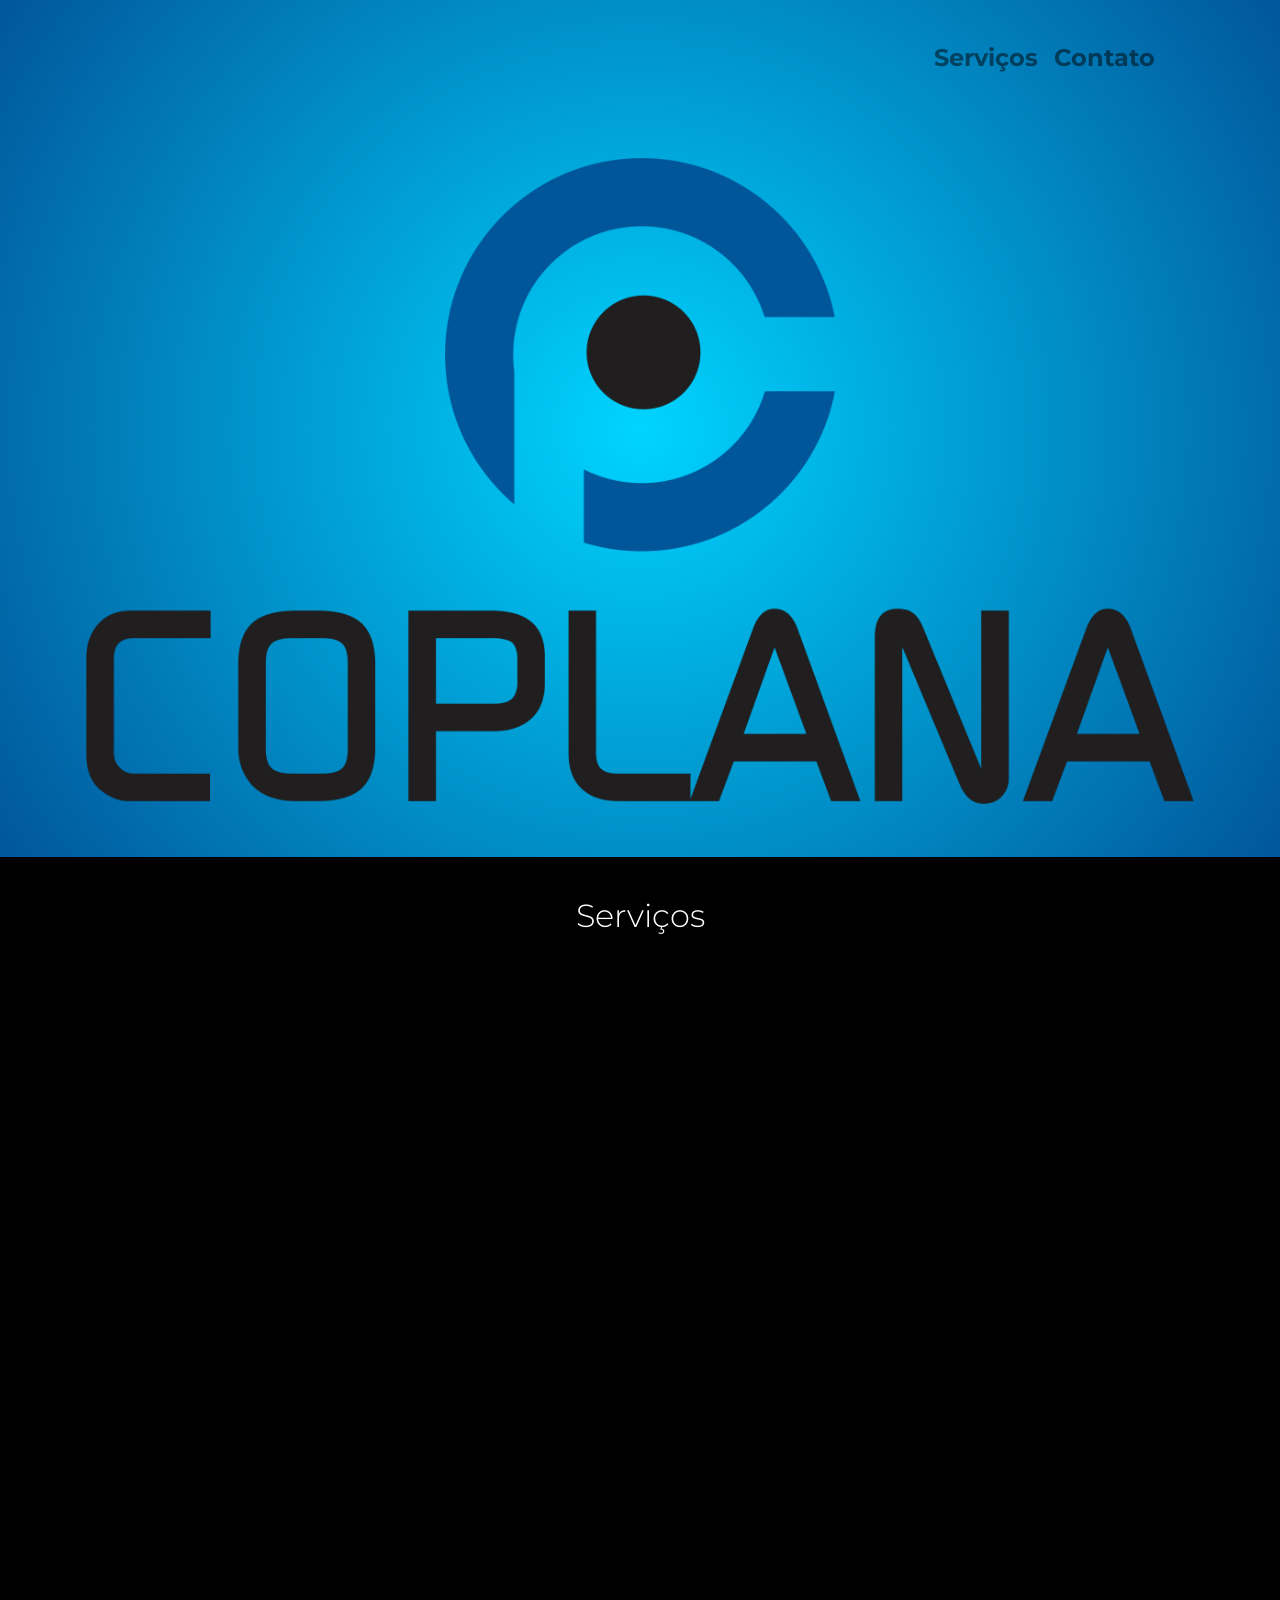
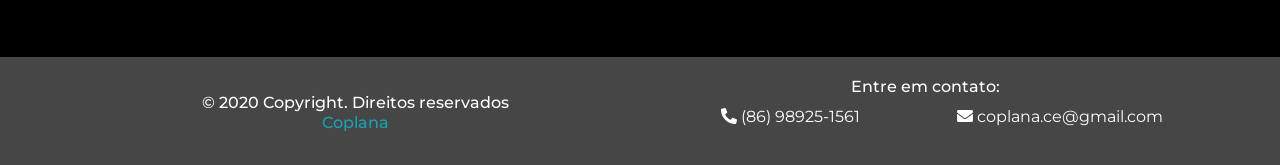
==== index.html @ ae433ff6 "Commit inicial site coplana" ====
<html>

<head>
    <meta charset="UTF-8">

    <meta name="viewport" content="width=device-width, initial-scale=1">
    <title>Coplana</title>
    <meta name="Nova theme" content="width=device-width, initial-scale=1">
    <link rel="shortcut icon" type="image/png" href="assets/images/logo.png" />
    <meta property="og:image" content="assets/images/logo.png">

    <!-- <link rel="stylesheet" href="https://maxcdn.bootstrapcdn.com/bootstrap/3.3.7/css/bootstrap.min.css" integrity="sha384-BVYiiSIFeK1dGmJRAkycuHAHRg32OmUcww7on3RYdg4Va+PmSTsz/K68vbdEjh4u" crossorigin="anonymous"> -->
    <link rel="stylesheet" href="https://stackpath.bootstrapcdn.com/bootstrap/4.1.3/css/bootstrap.min.css" integrity="sha384-MCw98/SFnGE8fJT3GXwEOngsV7Zt27NXFoaoApmYm81iuXoPkFOJwJ8ERdknLPMO" crossorigin="anonymous">

    <link href="https://fonts.googleapis.com/icon?family=Material+Icons" rel="stylesheet">
    <link rel="stylesheet" href="assets/css/style.css" />
    <link rel="stylesheet" href="assets/css/responsive.css" />

    <!-- <link rel="stylesheet" href="https://maxcdn.bootstrapcdn.com/font-awesome/4.7.0/css/font-awesome.min.css" /> -->
    <link rel="stylesheet" href="https://pro.fontawesome.com/releases/v5.10.0/css/all.css" integrity="sha384-AYmEC3Yw5cVb3ZcuHtOA93w35dYTsvhLPVnYs9eStHfGJvOvKxVfELGroGkvsg+p" crossorigin="anonymous" />

</head>

<body>

    <!-- Navigation
    ================================================== -->
    <div class="hero-background bg-light">
        <div class="container pb-3">
            <nav class="navbar navbar-expand-lg navbar-light m-auto py-3">

                <button class="navbar-toggler" type="button" data-toggle="collapse" data-target="#conteudoNavbarSuportado" aria-controls="conteudoNavbarSuportado" aria-expanded="false" aria-label="Alterna navegação">
                <span class="navbar-toggler-icon"></span>
                </button>
                <div class="collapse navbar-collapse" id="conteudoNavbarSuportado">
                    <ul class="navbar-nav ml-auto p-3">
                        <li class="nav-item">
                            <a class="nav-link" href="#features">Serviços</span></a>
                            <div class="animate"></div>
                        </li>
                        <li class="nav-item">
                            <a class="nav-link" href="#contato">Contato</span></a>
                            <div class="animate"></div>
                        </li>
                    </ul>
                </div>
            </nav>
            <div class="row">
                <div class="header-bg-img ml-3 mr-3"></div>
            </div>
            <!-- <div class="ipad"><img class="mouse" src="assets/images/mouse.svg" /></div> -->
        </div>

    </div>
    <!--hero-background-->


    <!-- Features
  ================================================== -->

    <div id="features" class="features-section">

        <h2 class="features-headline light">Serviços</h2>
        <div class="features-container row">

            <div class="col-sm-6 feature">
                <div class="feature-icon feature-no-display feature-display-last">
                    <img class="bullet-img" src="assets/images/renda.png">
                </div>
                <h5 class="feature-head-text feature-no-display feature-display-last">Locação</h5>
                <p class="feature-subtext light feature-no-display">Equipamentos de Informática</p>
                <p class="feature-subtext light feature-no-display feature-display-mid">Estrutura de T.I</p>
            </div>

            <div class="col-sm-6 feature">
                <div class="feature-icon feature-no-display feature-display-last">
                    <img class="bullet-img" src="assets/images/imposto.png">
                </div>
                <h5 class="feature-head-text feature-no-display feature-display-last">Contabilidade</h5>
                <p class="feature-subtext light feature-no-display">Serviços Contábeis</p>
                <p class="feature-subtext light feature-no-display feature-display-mid">Serviços de Setor Pessoal</p>
            </div>

            <div class="col-sm-12 feature">
                <div class="feature-icon feature-no-display feature-display-last">
                    <img class="bullet-img" src="assets/images/renda.png">
                </div>
                <h5 class="feature-head-text feature-no-display feature-display-last">Locação</h5>
                <p class="feature-subtext light feature-no-display feature-display-last">Equipamentos Audiovisuais</p>
                <p class="feature-subtext light feature-no-display feature-display-last">Sistemas e Programas para Processamento de Dados</p>
            </div>

        </div>
        <!--features-container-->
    </div>
    <!--features-section-->

    <!-- Footer
  ================================================== -->

    <div class="footer">
        <div class="container">
            <div class="row">
                <div class="col-sm-6">
                    <h6 class="text-center text-white mt-3">© 2020 Copyright. Direitos reservados<br/><span class="text-info">Coplana</span></h6>
                </div>
                <div class="col-sm-6" id="contato">
                    <div class="container text-center">
                        <h6 class="text-white">Entre em contato:</h6>
                        <div class="row">
                            <div class="col-sm-6">
                                <p class="text-white"> <i class="fas fa-phone-alt"></i> (86) 98925-1561</p>
                            </div>
                            <div class="col-sm-6">
                                <p class="text-white"><i class="fas fa-envelope"></i> coplana.ce@gmail.com</p>
                            </div>
                        </div>
                    </div>
                </div>

                <!-- <div class="col-sm-4">
                    <div class="social-links">
                        <a href="#"><i class="fab fa-whatsapp"></i></a>
                        <a href="#"><i class="fab fa-instagram"></i></a>
                        <a href="#"><i class="fab fa-facebook"></i></a>
                        <a href="#"><i class="fab fa-twitter"></i></a>
                    </div>
                </div> -->
                <!--social-links-parent-->

            </div>
            <!--row-->

        </div>
        <!--container-->
    </div>
    <!--footer-->

    <script src="https://code.jquery.com/jquery-3.2.1.min.js" integrity="sha256-hwg4gsxgFZhOsEEamdOYGBf13FyQuiTwlAQgxVSNgt4=" crossorigin="anonymous"></script>
    <script src="https://cdnjs.cloudflare.com/ajax/libs/popper.js/1.14.3/umd/popper.min.js" integrity="sha384-ZMP7rVo3mIykV+2+9J3UJ46jBk0WLaUAdn689aCwoqbBJiSnjAK/l8WvCWPIPm49" crossorigin="anonymous"></script>
    <script src="https://stackpath.bootstrapcdn.com/bootstrap/4.1.3/js/bootstrap.min.js" integrity="sha384-ChfqqxuZUCnJSK3+MXmPNIyE6ZbWh2IMqE241rYiqJxyMiZ6OW/JmZQ5stwEULTy" crossorigin="anonymous"></script>
    <script src="assets/js/script.js"></script>

</body>

</html>
---- assets/css/style.css ----
@import url('https://fonts.googleapis.com/css?family=Montserrat:300,400,500,700');
body {
    font-family: 'Montserrat', sans-serif;
}

.header-right {
    display: none;
}

.bullet-img {
    width: 60px;
    height: 60px;
}

.header-text {
    margin-top: 10vh;
    position: absolute;
}

.header-bg-img {
    width: 100%;
    height: 80vh;
    background: url('../images/logo.png') no-repeat 300px;
    /* background-size: 55% 50%; */
    background-repeat: no-repeat;
    background-size: contain;
    background-position: center;
}

.nav-item {
    font-size: 24px;
    font-weight: bold;
}

.nav-item:hover .animate {
    width: 100%;
    transition: width 0.5s;
    /* animation: animate 1s linear; */
}

.animate {
    width: 0;
    height: 5px;
    background-color: #01569a;
    position: relative;
    transition: width 0.5s;
}

@keyframes animate {
    from {
        width: 0;
    }
    to {
        width: 100%;
    }
}

.hero-background {
    overflow: hidden;
    position: relative;
    /* padding: 30px 0; */
    /* background: -webkit-linear-gradient(117deg, rgb(96, 87, 246), rgb(216, 71, 99));
    background: linear-gradient(117deg, rgb(96, 87, 246), rgb(216, 71, 99));
    background: -webkit-radial-gradient(rgb(194, 74, 126), rgb(105, 86, 235));
    background: radial-gradient(rgb(194, 74, 126), rgb(105, 86, 235)); */
    background: rgb(255, 255, 255);
    background: radial-gradient(circle, rgba(255, 255, 255, 1) 0%, rgba(0, 212, 255, 1) 0%, rgba(1, 86, 154, 1) 100%);
}

.bold {
    font-weight: 600;
}

.light {
    font-weight: 300;
}

.header {
    padding-top: 35px;
    width: 100%;
    height: 100px;
    position: relative;
    z-index: 999;
}

.logo {
    max-width: 100px;
    padding-left: 0;
    padding-top: 5px;
}

.header-btn {
    background-color: #0ABCEB;
    border-radius: 10px;
    border: #0ABCEB;
    float: right;
    width: 195px;
    height: 51px;
    color: white;
    -webkit-transition-duration: 0.4s;
    transition-duration: 0.4s;
    margin-top: -10px;
}

.header-btn:hover {
    background-color: #58d5f7;
    color: white;
    border-radius: 20px;
    -webkit-box-shadow: -1px 9px 46px -17px rgba(43, 43, 43, 1);
    -moz-box-shadow: -1px 9px 46px -17px rgba(43, 43, 43, 1);
    box-shadow: -1px 9px 46px -17px rgba(43, 43, 43, 1);
}

.hero {
    position: relative;
    z-index: 999;
    padding-bottom: 60px;
}

.mouse {
    position: absolute;
    left: 0;
    right: 0;
    top: 85%;
    margin: auto;
    padding-bottom: 40px;
    text-align: center;
    cursor: pointer;
    transition: transform .4s ease;
}

.mouse:hover {
    transform: translateY(5px);
}

.macbook {
    margin: auto;
    padding-bottom: 35px;
}

.hero-right {
    color: #fff;
    text-align: center;
}

.ipad {
    display: none;
}

.ipad-screen {
    display: none;
}

.hero-btn {
    -webkit-transition-duration: 0.4s;
    transition-duration: 0.4s;
    background-color: #25F18B;
    border-radius: 10px;
    border: 1px solid #25F18B;
    width: 210px;
    height: 51px;
    color: white;
    margin: 30px auto;
}

.hero-btn:hover {
    background-color: #6affb4;
    color: white;
    border-radius: 20px;
    -webkit-box-shadow: -1px 9px 46px -17px rgba(43, 43, 43, 1);
    -moz-box-shadow: -1px 9px 46px -17px rgba(43, 43, 43, 1);
    box-shadow: -1px 9px 46px -17px rgba(43, 43, 43, 1);
}

.header-headline {
    padding-top: 0;
    padding-bottom: 15px;
    text-align: center;
}

.header-running-text {
    text-align: center;
    max-width: 287px;
    line-height: 1.5;
    margin: auto;
}

.logos-section {
    background-color: #F9FAFA;
    text-align: center;
}

.logos {
    padding: 30px;
    max-width: 100%;
}

.features-section {
    background-color: black;
    padding-top: 40px;
    padding-bottom: 80px;
    text-align: center;
    padding-bottom: 90px;
    position: relative;
}

.features-headline {
    color: white;
    padding-bottom: 30px;
}

.features-container {
    max-width: 830px;
    margin: auto;
}

.feature {
    text-align: center;
    padding: 30px;
}

.feature-no-display {
    opacity: 0;
    -webkit-transform: translateY(15%) translateZ(0);
    -moz-transform: translateY(15%) translateZ(0);
    transform: translateY(15%) translateZ(0);
    -webkit-transition: -webkit-transform 0.4s ease-out, opacity 0.4s ease;
    -moz-transition: -moz-transform 0.4s ease-out, opacity 0.4s ease;
    -o-transition: -o-transform 0.4s ease-out, opacity 0.4s ease;
    transition: transform 0.4s ease-out, opacity 0.4s ease;
}

.feature-display {
    opacity: 1;
    -webkit-transform: translateY(0) translateZ(0);
    -moz-transform: translateY(0) translateZ(0);
    transform: translateY(0) translateZ(0);
}

.feature-display-mid {
    transition-delay: 0.15s;
}

.feature-display-last {
    transition-delay: 0.30s;
}

.feature-icon {
    background-color: white;
    border-radius: 50%;
    height: 5.625em;
    width: 5.625em;
    display: flex;
    justify-content: center;
    align-items: center;
    margin: auto;
    box-shadow: 4px 14px 28px #393939;
}

.feature-head-text {
    color: white;
    padding-top: 15px;
}

.feature-subtext {
    color: white;
    padding-top: 0;
}

.feature-img {
    max-width: 23px;
}

.white-section {
    max-width: 1400px;
    margin: auto;
    overflow: hidden;
}

.white-section-text {
    text-align: center;
}

.imac {}

.imac-section-header {
    padding-bottom: 35px;
}

.imac-section-desc {
    text-align: center;
    font-weight: 300;
    font-size: 24px;
    line-height: 40px;
    max-width: 400px;
    margin: auto;
    padding-bottom: 40px;
}

.imac-screen {
    padding-top: 60px;
    padding-bottom: 40px;
}

.macbook {
    position: relative;
    z-index: 999;
}

.pricing-background {
    background-color: #F8F9F9;
}

.pricing-section-header {
    padding-top: 75px;
}

.pricing-section-sub {
    padding-top: 10px;
    color: grey;
}

.pricing-table {
    padding: 0 0 100px;
    max-width: 1050px;
    margin: auto;
}

.plan {
    text-align: center;
    max-width: 390px;
    margin: auto;
    height: 430px;
    padding: 36px 15px 45px;
    position: relative;
}

.mid-plan {
    text-align: center;
    max-width: 390px;
    margin: auto;
    height: 430px;
    padding: 36px 15px 45px;
    position: relative;
    box-shadow: 5px 8.7px 40px rgba(99, 117, 138, 0.3);
    border-radius: 7px;
}

ul {
    list-style-type: none;
}

.plan li {
    position: relative;
}

.plan li::before,
.mid-plan li:before {
    font-family: Material Icons;
    content: "check";
    color: #3aeb8c;
    position: absolute;
    left: -10px;
    position: relative;
}

.plan-title {
    font-size: 18px;
    padding-bottom: 5px;
}

.plan-cost {
    font-size: 45px;
}

.plan-cost::before {
    content: "$";
}

.monthly {
    font-size: 12px;
    padding-bottom: 20px;
}

.plan-features {
    -webkit-padding-start: 0;
}

.plan-btn {
    background-color: #0ABCEB;
    border-radius: 10px;
    border: #0ABCEB;
    width: 164px;
    height: 51px;
    color: white;
    -webkit-transition-duration: 0.4s;
    transition-duration: 0.4s;
    display: block;
    padding: 15px;
    margin: auto;
    position: absolute;
    left: calc(50% - 82px);
    bottom: 50px;
}

.plan-btn:hover {
    background-color: #58d5f7;
    color: white;
    border-radius: 20px;
    -webkit-box-shadow: -1px 9px 46px -17px rgba(43, 43, 43, 1);
    -moz-box-shadow: -1px 9px 46px -17px rgba(43, 43, 43, 1);
    box-shadow: -1px 9px 46px -17px rgba(43, 43, 43, 1);
}

.team {
    padding-bottom: 50px;
    padding-top: 60px;
}

.team-container {
    text-align: center;
    margin: auto;
    max-width: 920px;
}

.team-section-header {
    padding-bottom: 90px;
}

.team-member {
    text-align: center;
    padding-bottom: 60px;
}

.team-member-position {
    color: #747474;
}

.team-member-text {
    padding-top: 25px;
}

.team-social-icon {
    padding: 7px;
}

.blue-section {
    background-color: #0ABCEB;
    color: white;
    margin: auto;
    text-align: center;
    padding-top: 25px;
    padding-bottom: 40px;
}

.blue-section-subtext {
    max-width: 200px;
    max-width: 250px;
    line-height: 22px;
    font-size: 15px;
    margin: auto;
}

.email-form {
    display: flex;
    justify-content: center;
    align-items: center;
}

.email-input {
    background-color: white;
    border-radius: 10px;
    border: 1px solid #fff;
    width: 210px;
    height: 51px;
    color: #808080;
    margin-top: 20px;
    border: none;
}

.submit-btn {
    background-color: #25F18B;
    border-radius: 10px;
    color: #fff;
    height: 51px;
    width: 120px;
    margin-top: 20px;
    margin-left: 3px;
    -webkit-transition-duration: 0.4s;
    /* Safari */
    transition-duration: 0.4s;
}

.submit-btn:hover {
    background-color: #6affb4;
    color: white;
    border-radius: 20px;
    -webkit-box-shadow: -1px 9px 46px -17px rgba(43, 43, 43, 1);
    -moz-box-shadow: -1px 9px 46px -17px rgba(43, 43, 43, 1);
    box-shadow: -1px 9px 46px -17px rgba(43, 43, 43, 1);
}

#newsletter-spinner {
    display: none;
}

.email-form-div {
    max-width: 60px;
    margin: auto;
}

.footer {
    background-color: #464646;
    padding-top: 20px;
    padding-bottom: 20px;
}

.webscope-text {
    color: white;
    font-size: 12px;
    padding-right: 7px;
}

.webscope {
    text-align: center;
    margin-top: -5px;
}

.social-links {
    /* float: none; */
    text-align: center;
    padding-top: 10px;
}

.social-links a {
    color: #FFF;
    text-decoration: none;
    font-size: 24px;
    margin: 0 5px;
}

.social-link {
    margin: 0 auto;
}

.strips {
    position: absolute;
    max-width: 1280px;
}
---- assets/css/responsive.css ----
/* Small Devices, Tablets */

@media only screen and (min-width: 768px) {
    .header-right {
        display: block;
        float: right;
        padding: 6px 20px;
    }
    .header-headline {
        text-align: left;
        max-width: 380px;
        padding-top: 75px;
    }
    .header-running-text {
        line-height: 30px;
        margin: 0;
        text-align: left;
    }
    .hero {
        padding-bottom: 230px;
    }
    .hero-button {
        margin-top: 30px;
        margin-bottom: 30px;
    }
    .hero-right {
        text-align: left;
    }
    .ipad {
        display: block;
        position: absolute;
        right: 100px;
        z-index: 1;
        height: 427px;
        margin-top: 45px;
        transform: rotate(-6deg);
        max-width: 45%;
        border-radius: 25px;
        background: #fff;
        box-shadow: inset 0 4px 7px 1px #fff, inset 0 -5px 20px rgba(173, 186, 204, .25), 0 0px 33px rgba(0, 21, 64, .14), 0 10px 20px rgba(0, 21, 64, .05);
    }
    .ipad-screen {
        display: block;
        padding-bottom: 40px;
        margin-top: 19px;
        right: 1px;
    }
    .feature-section {
        padding-top: 60px;
    }
    .features-headline {
        color: white;
        padding-bottom: 70px;
    }
    .logos {
        padding: 30px;
        max-width: 100%;
    }
    .white-section-text {
        text-align: justify;
        padding-top: 80px;
        padding-left: 100px;
    }
    .imac-section-desc {
        font-weight: 300;
        font-size: 15px;
        line-height: 30px;
        max-width: 400px;
        margin: inherit;
        text-align: left;
    }
    .pricing-table {
        padding: 70px 0 100px;
        max-width: 1050px;
        margin: auto;
    }
}

.team {
    padding-bottom: 130px;
}

.team-member {
    text-align: center;
}

.email-form-div {
    max-width: inherit;
    margin: auto;
}

.webscope {
    margin-top: 0;
}

.social-links {
    /* float: right; */
}


/* Medium Devices, Desktops */

@media only screen and (min-width: 992px) {}


/* Large Devices, Wide Screens */

@media only screen and (min-width: 1200px) {}
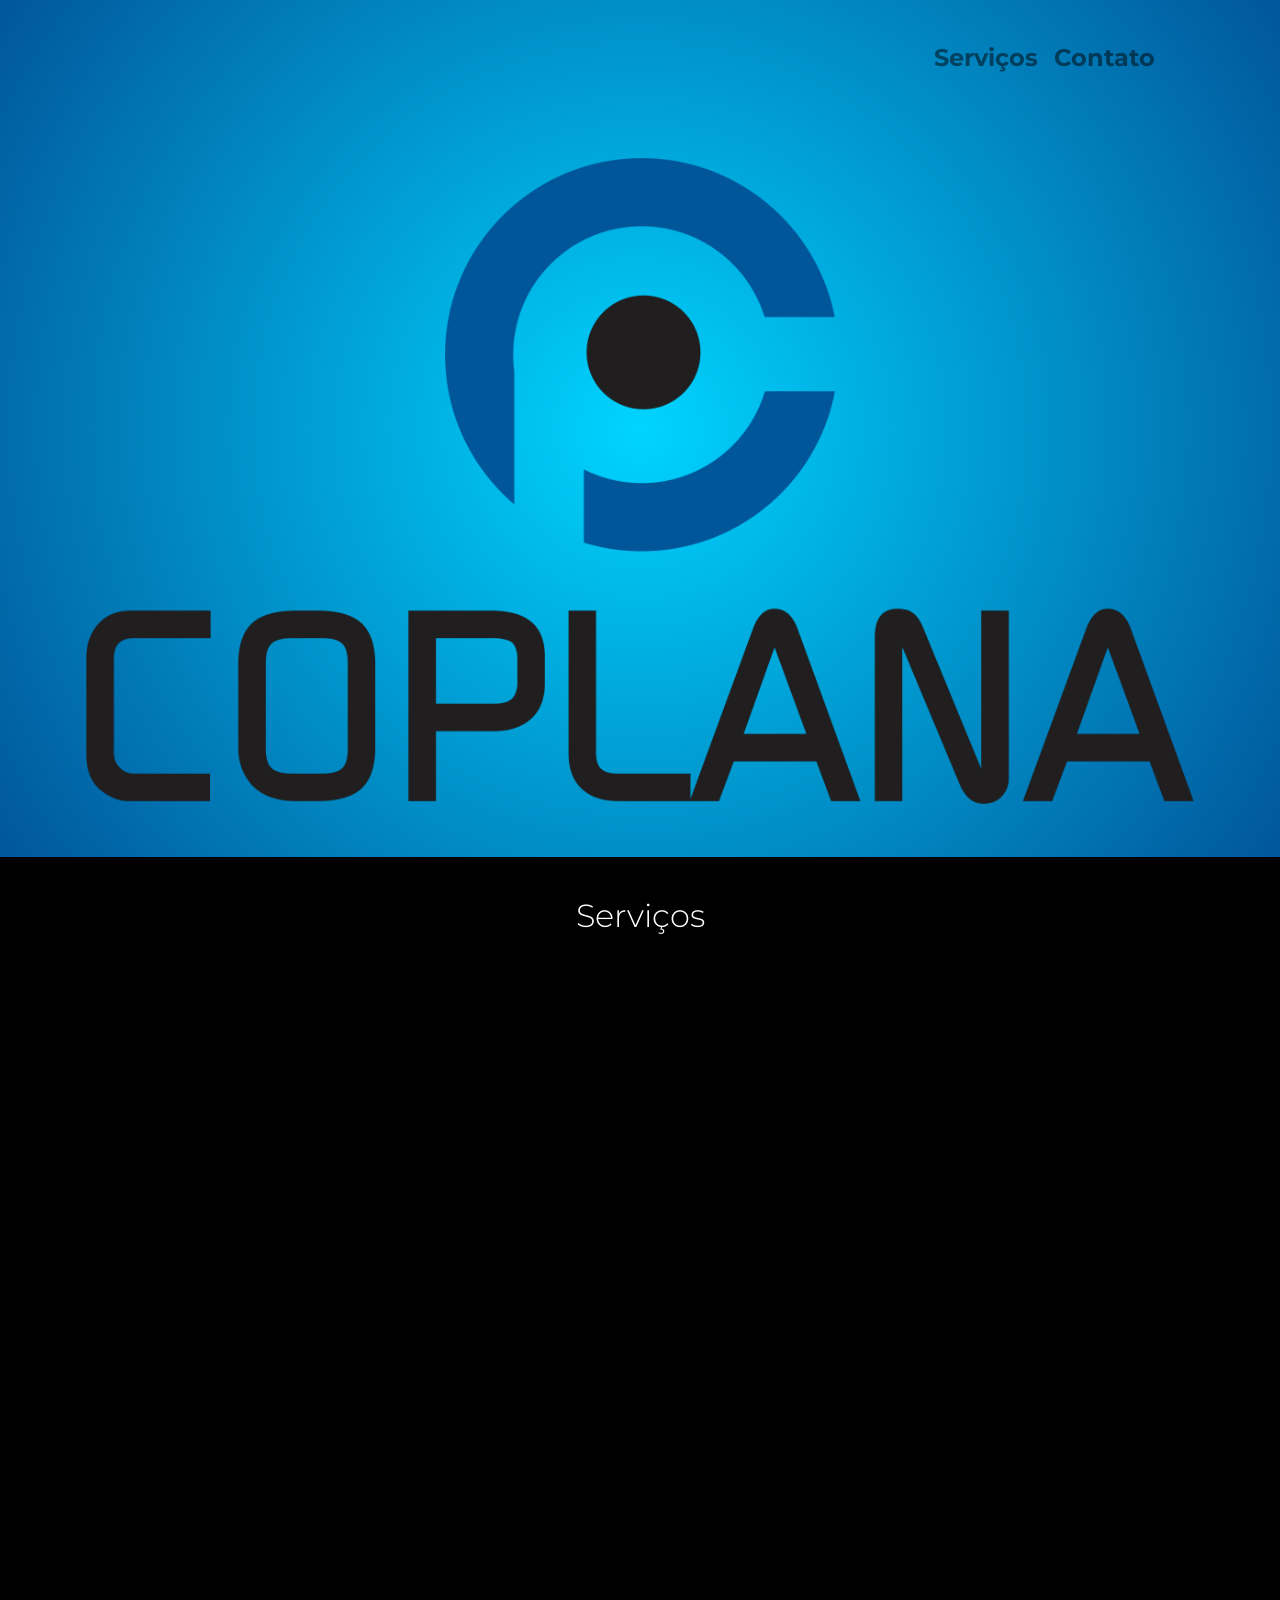
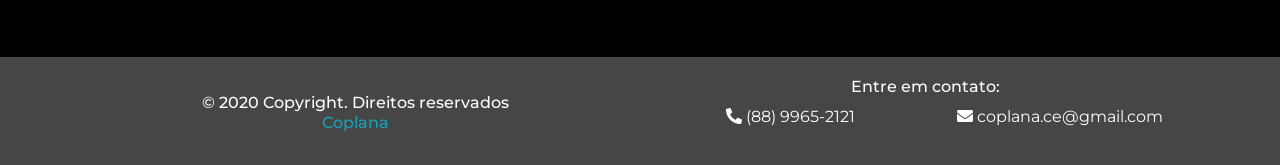
==== commit 631f5b22: "Atualizaçao de informaçao" ====
--- a/index.html
+++ b/index.html
@@ -109,7 +109,7 @@
                         <h6 class="text-white">Entre em contato:</h6>
                         <div class="row">
                             <div class="col-sm-6">
-                                <p class="text-white"> <i class="fas fa-phone-alt"></i> (86) 98925-1561</p>
+                                <p class="text-white"> <i class="fas fa-phone-alt"></i> (88) 9965-2121</p>
                             </div>
                             <div class="col-sm-6">
                                 <p class="text-white"><i class="fas fa-envelope"></i> coplana.ce@gmail.com</p>
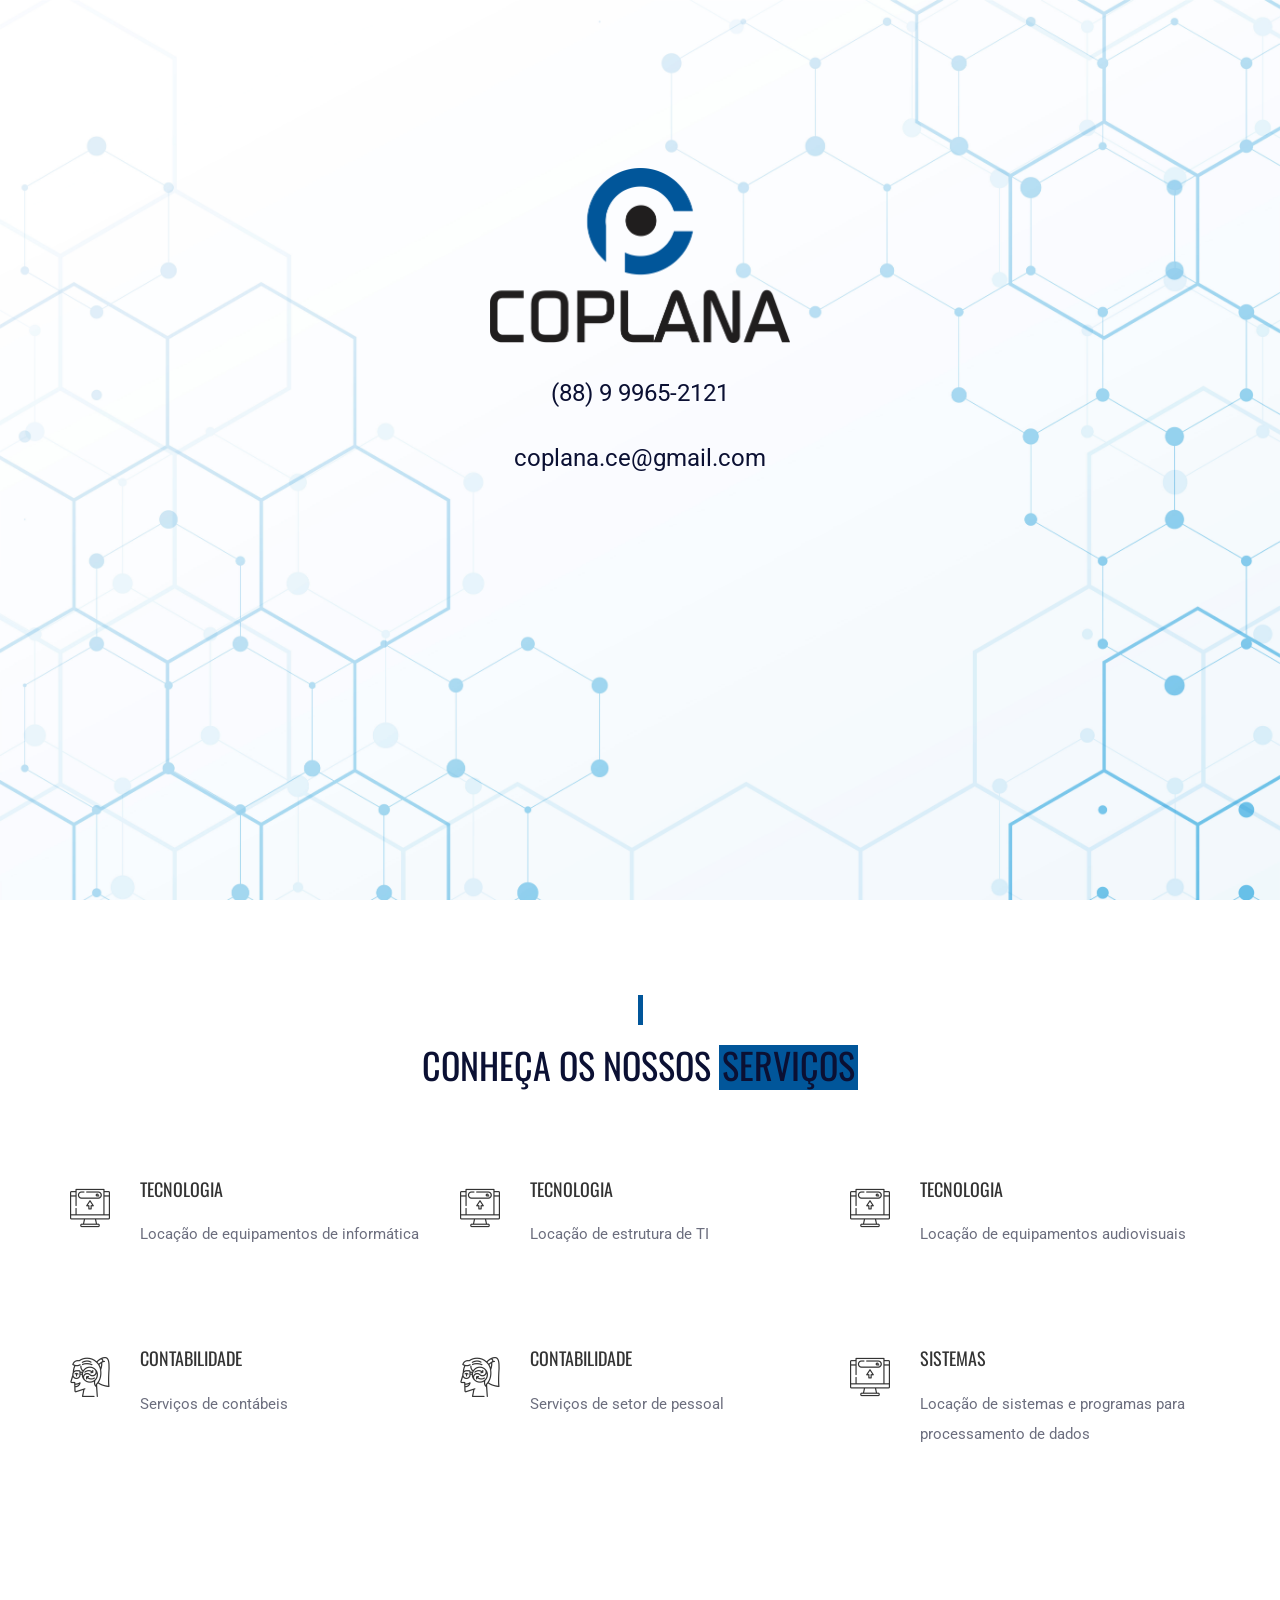
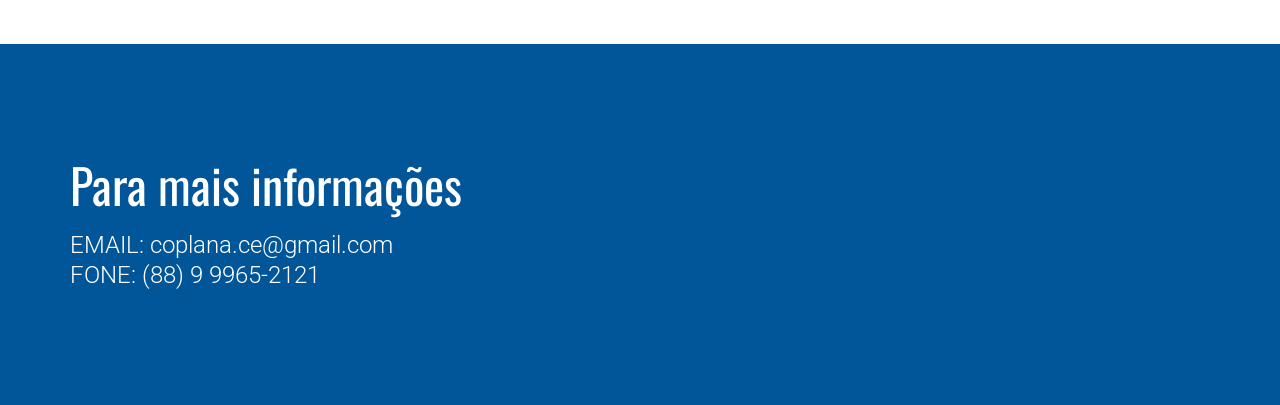
==== commit 89633ba6: "Atualizaçao de layout coplana" ====
--- a/index.html
+++ b/index.html
@@ -1,146 +1,176 @@
-<html>
-
-<head>
-    <meta charset="UTF-8">
-
-    <meta name="viewport" content="width=device-width, initial-scale=1">
-    <title>Coplana</title>
-    <meta name="Nova theme" content="width=device-width, initial-scale=1">
-    <link rel="shortcut icon" type="image/png" href="assets/images/logo.png" />
-    <meta property="og:image" content="assets/images/logo.png">
-
-    <!-- <link rel="stylesheet" href="https://maxcdn.bootstrapcdn.com/bootstrap/3.3.7/css/bootstrap.min.css" integrity="sha384-BVYiiSIFeK1dGmJRAkycuHAHRg32OmUcww7on3RYdg4Va+PmSTsz/K68vbdEjh4u" crossorigin="anonymous"> -->
-    <link rel="stylesheet" href="https://stackpath.bootstrapcdn.com/bootstrap/4.1.3/css/bootstrap.min.css" integrity="sha384-MCw98/SFnGE8fJT3GXwEOngsV7Zt27NXFoaoApmYm81iuXoPkFOJwJ8ERdknLPMO" crossorigin="anonymous">
-
-    <link href="https://fonts.googleapis.com/icon?family=Material+Icons" rel="stylesheet">
-    <link rel="stylesheet" href="assets/css/style.css" />
-    <link rel="stylesheet" href="assets/css/responsive.css" />
-
-    <!-- <link rel="stylesheet" href="https://maxcdn.bootstrapcdn.com/font-awesome/4.7.0/css/font-awesome.min.css" /> -->
-    <link rel="stylesheet" href="https://pro.fontawesome.com/releases/v5.10.0/css/all.css" integrity="sha384-AYmEC3Yw5cVb3ZcuHtOA93w35dYTsvhLPVnYs9eStHfGJvOvKxVfELGroGkvsg+p" crossorigin="anonymous" />
-
-</head>
-
-<body>
-
-    <!-- Navigation
-    ================================================== -->
-    <div class="hero-background bg-light">
-        <div class="container pb-3">
-            <nav class="navbar navbar-expand-lg navbar-light m-auto py-3">
-
-                <button class="navbar-toggler" type="button" data-toggle="collapse" data-target="#conteudoNavbarSuportado" aria-controls="conteudoNavbarSuportado" aria-expanded="false" aria-label="Alterna navegação">
-                <span class="navbar-toggler-icon"></span>
-                </button>
-                <div class="collapse navbar-collapse" id="conteudoNavbarSuportado">
-                    <ul class="navbar-nav ml-auto p-3">
-                        <li class="nav-item">
-                            <a class="nav-link" href="#features">Serviços</span></a>
-                            <div class="animate"></div>
-                        </li>
-                        <li class="nav-item">
-                            <a class="nav-link" href="#contato">Contato</span></a>
-                            <div class="animate"></div>
-                        </li>
-                    </ul>
-                </div>
-            </nav>
-            <div class="row">
-                <div class="header-bg-img ml-3 mr-3"></div>
-            </div>
-            <!-- <div class="ipad"><img class="mouse" src="assets/images/mouse.svg" /></div> -->
-        </div>
-
-    </div>
-    <!--hero-background-->
-
-
-    <!-- Features
-  ================================================== -->
-
-    <div id="features" class="features-section">
-
-        <h2 class="features-headline light">Serviços</h2>
-        <div class="features-container row">
-
-            <div class="col-sm-6 feature">
-                <div class="feature-icon feature-no-display feature-display-last">
-                    <img class="bullet-img" src="assets/images/renda.png">
-                </div>
-                <h5 class="feature-head-text feature-no-display feature-display-last">Locação</h5>
-                <p class="feature-subtext light feature-no-display">Equipamentos de Informática</p>
-                <p class="feature-subtext light feature-no-display feature-display-mid">Estrutura de T.I</p>
-            </div>
-
-            <div class="col-sm-6 feature">
-                <div class="feature-icon feature-no-display feature-display-last">
-                    <img class="bullet-img" src="assets/images/imposto.png">
-                </div>
-                <h5 class="feature-head-text feature-no-display feature-display-last">Contabilidade</h5>
-                <p class="feature-subtext light feature-no-display">Serviços Contábeis</p>
-                <p class="feature-subtext light feature-no-display feature-display-mid">Serviços de Setor Pessoal</p>
-            </div>
-
-            <div class="col-sm-12 feature">
-                <div class="feature-icon feature-no-display feature-display-last">
-                    <img class="bullet-img" src="assets/images/renda.png">
-                </div>
-                <h5 class="feature-head-text feature-no-display feature-display-last">Locação</h5>
-                <p class="feature-subtext light feature-no-display feature-display-last">Equipamentos Audiovisuais</p>
-                <p class="feature-subtext light feature-no-display feature-display-last">Sistemas e Programas para Processamento de Dados</p>
-            </div>
-
-        </div>
-        <!--features-container-->
-    </div>
-    <!--features-section-->
-
-    <!-- Footer
-  ================================================== -->
-
-    <div class="footer">
-        <div class="container">
-            <div class="row">
-                <div class="col-sm-6">
-                    <h6 class="text-center text-white mt-3">© 2020 Copyright. Direitos reservados<br/><span class="text-info">Coplana</span></h6>
-                </div>
-                <div class="col-sm-6" id="contato">
-                    <div class="container text-center">
-                        <h6 class="text-white">Entre em contato:</h6>
-                        <div class="row">
-                            <div class="col-sm-6">
-                                <p class="text-white"> <i class="fas fa-phone-alt"></i> (88) 9965-2121</p>
-                            </div>
-                            <div class="col-sm-6">
-                                <p class="text-white"><i class="fas fa-envelope"></i> coplana.ce@gmail.com</p>
-                            </div>
-                        </div>
-                    </div>
-                </div>
-
-                <!-- <div class="col-sm-4">
-                    <div class="social-links">
-                        <a href="#"><i class="fab fa-whatsapp"></i></a>
-                        <a href="#"><i class="fab fa-instagram"></i></a>
-                        <a href="#"><i class="fab fa-facebook"></i></a>
-                        <a href="#"><i class="fab fa-twitter"></i></a>
-                    </div>
-                </div> -->
-                <!--social-links-parent-->
-
-            </div>
-            <!--row-->
-
-        </div>
-        <!--container-->
-    </div>
-    <!--footer-->
-
-    <script src="https://code.jquery.com/jquery-3.2.1.min.js" integrity="sha256-hwg4gsxgFZhOsEEamdOYGBf13FyQuiTwlAQgxVSNgt4=" crossorigin="anonymous"></script>
-    <script src="https://cdnjs.cloudflare.com/ajax/libs/popper.js/1.14.3/umd/popper.min.js" integrity="sha384-ZMP7rVo3mIykV+2+9J3UJ46jBk0WLaUAdn689aCwoqbBJiSnjAK/l8WvCWPIPm49" crossorigin="anonymous"></script>
-    <script src="https://stackpath.bootstrapcdn.com/bootstrap/4.1.3/js/bootstrap.min.js" integrity="sha384-ChfqqxuZUCnJSK3+MXmPNIyE6ZbWh2IMqE241rYiqJxyMiZ6OW/JmZQ5stwEULTy" crossorigin="anonymous"></script>
-    <script src="assets/js/script.js"></script>
-
-</body>
-
+<!DOCTYPE html>
+<html lang="en">
+
+<head>
+	<title>Coplana</title>
+	<meta charset="UTF-8">
+	<meta name="description" content="coplana - serviços em tecnologia">
+	<meta name="keywords" content="coplana, serviços, tecnologia, html">
+	<meta name="viewport" content="width=device-width, initial-scale=1.0">
+	<!-- Favicon -->
+	<link href="img/favicon.ico" rel="shortcut icon" />
+
+	<!-- Google Fonts -->
+	<link href="https://fonts.googleapis.com/css?family=Oswald:300,400,500,700|Roboto:300,400,700" rel="stylesheet">
+
+	<!-- Stylesheets -->
+	<link rel="stylesheet" href="css/bootstrap.min.css" />
+	<link rel="stylesheet" href="css/font-awesome.min.css" />
+	<link rel="stylesheet" href="css/flaticon.css" />
+	<link rel="stylesheet" href="css/magnific-popup.css" />
+	<link rel="stylesheet" href="css/owl.carousel.css" />
+	<link rel="stylesheet" href="css/style.css" />
+
+
+	<!--[if lt IE 9]>
+	  <script src="https://oss.maxcdn.com/html5shiv/3.7.2/html5shiv.min.js"></script>
+	  <script src="https://oss.maxcdn.com/respond/1.4.2/respond.min.js"></script>
+	<![endif]-->
+
+</head>
+
+<body>
+	<!-- Page Preloder -->
+	<div id="preloder">
+		<div class="loader">
+			<img src="img/coplana.png" width="300" alt="">
+			<h2>Carregando...</h2>
+		</div>
+	</div>
+
+
+
+
+
+	<!-- Intro Section -->
+	<div class="hero-section">
+		<div class="hero-content">
+			<div class="hero-center">
+				<img src="img/coplana.png" width="300" alt="">
+				<!-- <p>Serviços em tecnologia e contabilidade</p> -->
+				<p>(88) 9 9965-2121</p>
+				<p>coplana.ce@gmail.com</p>
+			</div>
+		</div>
+
+	</div>
+	<!-- Intro Section -->
+
+
+
+
+	<!-- Services section -->
+	<div class="services-section spad">
+		<div class="container">
+			<div class="section-title dark">
+				<h2>Conheça os nossos <span>serviços</span></h2>
+			</div>
+			<div class="row">
+				<!-- single service -->
+				<div class="col-md-4 col-sm-4">
+					<div class="service">
+						<div class="icon">
+							<i class="flaticon-030-computer"></i>
+						</div>
+						<div class="service-text">
+							<h2>TECNOLOGIA</h2>
+							<p>Locação de equipamentos de informática</p>
+						</div>
+					</div>
+				</div>
+				<!-- single service -->
+				<div class="col-md-4 col-sm-4">
+					<div class="service">
+						<div class="icon">
+							<i class="flaticon-030-computer"></i>
+						</div>
+						<div class="service-text">
+							<h2>TECNOLOGIA</h2>
+							<p>Locação de estrutura de TI</p>
+						</div>
+					</div>
+				</div>
+				<div class="col-md-4 col-sm-4">
+					<div class="service">
+						<div class="icon">
+							<i class="flaticon-030-computer"></i>
+						</div>
+						<div class="service-text">
+							<h2>TECNOLOGIA</h2>
+							<p>Locação de equipamentos audiovisuais</p>
+						</div>
+					</div>
+				</div>
+				<!-- single service -->
+				<div class="col-md-4 col-sm-6">
+					<div class="service">
+						<div class="icon">
+							<i class="flaticon-021-thinking"></i>
+						</div>
+						<div class="service-text">
+							<h2>CONTABILIDADE</h2>
+							<p>Serviços de contábeis</p>
+						</div>
+					</div>
+				</div>
+				<!-- single service -->
+				<div class="col-md-4 col-sm-6">
+					<div class="service">
+						<div class="icon">
+							<i class="flaticon-021-thinking"></i>
+						</div>
+						<div class="service-text">
+							<h2>CONTABILIDADE</h2>
+							<p>Serviços de setor de pessoal</p>
+						</div>
+					</div>
+				</div>
+
+				<!-- single service -->
+				<div class="col-md-4 col-sm-6">
+					<div class="service">
+						<div class="icon">
+							<i class="flaticon-030-computer"></i>
+						</div>
+						<div class="service-text">
+							<h2>SISTEMAS</h2>
+							<p>Locação de sistemas e programas para processamento de dados</p>
+						</div>
+					</div>
+				</div>
+
+			</div>
+
+		</div>
+	</div>
+	<!-- services section end -->
+
+
+	<!-- Promotion section -->
+	<div class="promotion-section">
+		<div class="container">
+			<div class="row">
+				<div class="col-md-9">
+					<h2>Para mais informações</h2>
+					<p>EMAIL: coplana.ce@gmail.com</p>
+					<p>FONE: (88) 9 9965-2121</p>
+				</div>
+
+			</div>
+		</div>
+	</div>
+	<!-- Promotion section end-->
+
+
+
+
+	<!--====== Javascripts & Jquery ======-->
+	<script src="js/jquery-2.1.4.min.js"></script>
+	<script src="js/bootstrap.min.js"></script>
+	<script src="js/magnific-popup.min.js"></script>
+	<script src="js/owl.carousel.min.js"></script>
+	<script src="js/circle-progress.min.js"></script>
+	<script src="js/main.js"></script>
+</body>
+
 </html>
--- a/css/flaticon.css
+++ b/css/flaticon.css
@@ -0,0 +1,79 @@
+	/*
+  	Flaticon icon font: Flaticon
+  	Creation date: 23/10/2017 13:59
+  	*/
+
+@font-face {
+  font-family: "Flaticon";
+  src: url("../fonts/Flaticon.eot");
+  src: url("../fonts/Flaticon.eot?#iefix") format("embedded-opentype"),
+       url("../fonts/Flaticon.woff") format("woff"),
+       url("../fonts/Flaticon.ttf") format("truetype"),
+       url("../fonts/Flaticon.svg#Flaticon") format("svg");
+  font-weight: normal;
+  font-style: normal;
+}
+
+@media screen and (-webkit-min-device-pixel-ratio:0) {
+  @font-face {
+    font-family: "Flaticon";
+    src: url("../fonts/Flaticon.svg#Flaticon") format("svg");
+  }
+}
+
+[class^="flaticon-"]:before, [class*=" flaticon-"]:before,
+[class^="flaticon-"]:after, [class*=" flaticon-"]:after {   
+  font-family: Flaticon;
+  font-style: normal;
+}
+
+.flaticon-001-picture:before { content: "\f100"; }
+.flaticon-002-caliper:before { content: "\f101"; }
+.flaticon-003-energy-drink:before { content: "\f102"; }
+.flaticon-004-build:before { content: "\f103"; }
+.flaticon-005-thinking-1:before { content: "\f104"; }
+.flaticon-006-prism:before { content: "\f105"; }
+.flaticon-007-paint:before { content: "\f106"; }
+.flaticon-008-team:before { content: "\f107"; }
+.flaticon-009-idea-3:before { content: "\f108"; }
+.flaticon-010-diamond:before { content: "\f109"; }
+.flaticon-011-compass:before { content: "\f10a"; }
+.flaticon-012-cube:before { content: "\f10b"; }
+.flaticon-013-puzzle:before { content: "\f10c"; }
+.flaticon-014-magic-wand:before { content: "\f10d"; }
+.flaticon-015-book:before { content: "\f10e"; }
+.flaticon-016-vision:before { content: "\f10f"; }
+.flaticon-017-notebook:before { content: "\f110"; }
+.flaticon-018-laptop-1:before { content: "\f111"; }
+.flaticon-019-coffee-cup:before { content: "\f112"; }
+.flaticon-020-creativity:before { content: "\f113"; }
+.flaticon-021-thinking:before { content: "\f114"; }
+.flaticon-022-branding:before { content: "\f115"; }
+.flaticon-023-flask:before { content: "\f116"; }
+.flaticon-024-idea-2:before { content: "\f117"; }
+.flaticon-025-imagination:before { content: "\f118"; }
+.flaticon-026-search:before { content: "\f119"; }
+.flaticon-027-monitor:before { content: "\f11a"; }
+.flaticon-028-idea-1:before { content: "\f11b"; }
+.flaticon-029-sketchbook:before { content: "\f11c"; }
+.flaticon-030-computer:before { content: "\f11d"; }
+.flaticon-031-scheme:before { content: "\f11e"; }
+.flaticon-032-explorer:before { content: "\f11f"; }
+.flaticon-033-museum:before { content: "\f120"; }
+.flaticon-034-cactus:before { content: "\f121"; }
+.flaticon-035-smartphone:before { content: "\f122"; }
+.flaticon-036-brainstorming:before { content: "\f123"; }
+.flaticon-037-idea:before { content: "\f124"; }
+.flaticon-038-graphic-tool-1:before { content: "\f125"; }
+.flaticon-039-vector:before { content: "\f126"; }
+.flaticon-040-rgb:before { content: "\f127"; }
+.flaticon-041-graphic-tool:before { content: "\f128"; }
+.flaticon-042-typography:before { content: "\f129"; }
+.flaticon-043-sketch:before { content: "\f12a"; }
+.flaticon-044-paint-bucket:before { content: "\f12b"; }
+.flaticon-045-video-player:before { content: "\f12c"; }
+.flaticon-046-laptop:before { content: "\f12d"; }
+.flaticon-047-artificial-intelligence:before { content: "\f12e"; }
+.flaticon-048-abstract:before { content: "\f12f"; }
+.flaticon-049-projector:before { content: "\f130"; }
+.flaticon-050-satellite:before { content: "\f131"; }
--- a/css/style.css
+++ b/css/style.css
@@ -0,0 +1,1739 @@
+/* =================================
+------------------------------------
+	Labs - Design Studio
+	Version: 1.0
+ ------------------------------------ 
+ ====================================*/
+
+
+/*----------------------------------------*/
+/*  1.  Theme default CSS
+/*----------------------------------------*/
+html,
+body {
+	height: 100%;
+	font-family: "Roboto", sans-serif;
+}
+
+img {
+	max-width: 100%;
+}
+
+h1,
+h2,
+h3,
+h4,
+h5,
+h6 {
+	font-family: "Oswald", sans-serif;
+	padding: 0;
+	margin: 0;
+}
+
+h2 {
+	font-size: 36px;
+}
+
+p {
+	font-size: 15px;
+	color: #6c6e7e;
+	line-height: 30px;
+	font-family: "Roboto", sans-serif;
+}
+
+a:hover,
+a:focus {
+	text-decoration: none;
+	outline: none;
+	color: #0b1033;
+}
+
+li,
+ul {
+	margin: 0;
+	padding: 0;
+}
+
+/*------------------------
+	Helper css
+--------------------------*/
+.fix {
+	overflow: hidden;
+}
+
+.pt100 {
+	padding-top: 100px;
+}
+
+.pb100 {
+	padding-bottom: 100px;
+}
+
+.mt100 {
+	margin-top: 100px;
+}
+
+.mb100 {
+	margin-bottom: 100px;
+}
+
+.mt60 {
+	margin-top: 70px;
+}
+
+.mr20 {
+	margin-right: 20px;
+}
+
+.mb0 {
+	margin-bottom: 0 !important;
+}
+
+.col-push {
+	left: 50%;
+}
+
+.col-pull {
+	right: 50%;
+}
+
+.nopad {
+	padding-left: 0;
+	padding-right: 0;
+}
+
+.spad {
+	padding-top: 95px;
+	padding-bottom: 95px;
+}
+
+.section-title {
+	text-align: center;
+	margin-bottom: 90px;
+	padding-top: 50px;
+	position: relative;
+}
+
+.section-title h2 {
+	text-transform: uppercase;
+	color: #fff;
+	font-weight: 400;
+}
+
+.section-title h2 span {
+	background: #01569a;
+	padding: 0 3px 5px;
+	display: inline-block;
+	color: #0b1033;
+}
+
+.section-title:after {
+	content: "";
+	position: absolute;
+	left: 50%;
+	top: 0;
+	width: 5px;
+	height: 30px;
+	margin-left: -2.5px;
+	background: #01569a;
+}
+
+.section-title.left {
+	text-align: left;
+}
+
+.section-title.left:after {
+	left: 0;
+	margin-left: 0;
+}
+
+.section-title.dark h2 {
+	color: #0b1033;
+}
+
+/*------------------------
+	Common elements
+--------------------------*/
+
+.site-btn {
+	font-family: "Oswald", sans-serif;
+	font-size: 15px;
+	color: #641fb1;
+	display: inline-block;
+	text-transform: uppercase;
+	background: #01569a;
+	padding: 15px 50px;
+	font-weight: 500;
+	letter-spacing: 1px;
+	min-width: 170px;
+	text-align: center;
+	border: none;
+}
+
+.site-btn.btn-2 {
+	background: #6a23b5;
+	color: #fff;
+	font-weight: 400;
+}
+
+.site-btn.btn-3 {
+	background: transparent;
+	color: #6a23b5;
+	border: 1px solid #6a23b5;
+	padding: 14px 50px;
+}
+
+.site-btn:hover,
+.site-btn:focus {
+	text-decoration: none;
+	outline: none;
+}
+
+/*------------------
+	Preloder
+--------------------*/
+#preloder {
+	position: fixed;
+	width: 100%;
+	height: 100%;
+	top: 0;
+	left: 0;
+	z-index: 999999;
+	background: #f1f1f1;
+	display: table;
+}
+
+.loader {
+	text-align: center;
+	display: table-cell;
+	vertical-align: middle;
+}
+
+.loader img {
+	animation: loader 0.8s linear infinite;
+	-webkit-animation: loader 0.8s linear infinite;
+}
+
+.loader h2 {
+	font-size: 14px;
+	margin-top: 10px;
+}
+
+@keyframes loader {
+	0% {
+		opacity: 1;
+	}
+	50% {
+		opacity: 0.3;
+	}
+	100% {
+		opacity: 1;
+	}
+}
+
+@-webkit-keyframes loader {
+	0% {
+		opacity: 1;
+	}
+	50% {
+		opacity: 0.3;
+	}
+	100% {
+		opacity: 1;
+	}
+}
+
+
+/*------------------------
+	Header css
+--------------------------*/
+.responsive {
+	display: none;
+}
+
+.header-section {
+	position: absolute;
+	top: 0;
+	left: 0;
+	width: 100%;
+	z-index: 999;
+	padding: 0 50px;
+	background: white;
+	-webkit-transition: all 0.4s ease 0s;
+	-o-transition: all 0.4s ease 0s;
+	transition: all 0.4s ease 0s;
+}
+
+.header-section .logo {
+	display: inline-block;
+	float: left;
+	padding-top: 30px;
+}
+
+.header-section .logo img {
+	width: auto;
+	-webkit-transition: all 0.4s ease 0s;
+	-o-transition: all 0.4s ease 0s;
+	transition: all 0.4s ease 0s;
+}
+
+.header-section .menu-list {
+	list-style: none;
+	float: right;
+}
+
+.header-section .menu-list li {
+	display: inline;
+}
+
+.header-section .menu-list li a {
+	display: inline-block;
+	padding: 35px 15px;
+	margin-right: 15px;
+	color: #222;
+	position: relative;
+	font-family: "Roboto", sans-serif;
+	font-size: 15px;
+	letter-spacing: 0.09em;
+	-webkit-transition: all 0.4s ease 0s;
+	-o-transition: all 0.4s ease 0s;
+	transition: all 0.4s ease 0s;
+}
+
+.header-section .menu-list li a:hover,
+.header-section .menu-list li a.active {
+	color: #6a23b5;
+}
+
+.header-section .menu-list li:last-child a {
+	margin-right: 0;
+}
+
+.header-section .menu-list li.active a {
+	background: #01569a;
+	color: #6a23b5;
+}
+
+.header-section .menu-list .current a:after {
+	width: 10px;
+	margin-left: -5px;
+}
+
+/*------------------------
+	Hero section
+--------------------------*/
+.hero-section {
+	height: 100%;
+	position: relative;
+	background-image: url("../img/background.jpg");
+	background-repeat: no-repeat;
+	background-size: cover;
+}
+
+.hero-content {
+	position: absolute;
+	width: calc(100% - 210px);
+	height: 100%;
+	margin-left: 105px;
+	display: table;
+	text-align: center;
+	z-index: 5;
+}
+
+.hero-content .hero-center {
+	display: table-caption;
+	vertical-align: middle;
+	margin-top: 12em;
+}
+
+.hero-content p {
+	font-size: 24px;
+	color: #0b1033;
+	margin-bottom: 0;
+	margin-top: 35px;
+}
+
+.owl-carousel .owl-nav {
+	position: absolute;
+	top: 50%;
+	width: 100%;
+}
+
+.owl-carousel .owl-nav .owl-prev,
+.owl-carousel .owl-nav .owl-next {
+	display: inline-block;
+	height: 50px;
+	width: 100px;
+	background: #6a23b5;
+	color: #fff;
+	text-align: center;
+	padding-top: 10px;
+	font-size: 20px;
+	cursor: pointer;
+}
+
+.owl-carousel .owl-nav .owl-prev:hover,
+.owl-carousel .owl-nav .owl-next:hover {
+	background: #01569a;
+}
+
+.owl-carousel .owl-nav .owl-next {
+	float: right;
+}
+
+.owl-carousel #bar {
+	width: 0%;
+	max-width: 100%;
+	height: 4px;
+	background: #01569a;
+}
+
+.owl-carousel #progressBar {
+	width: 100%;
+	position: absolute;
+	bottom: 0;
+	z-index: 1;
+}
+
+
+/*------------------------
+	About section
+--------------------------*/
+.about-section,
+.team-section {
+	background: #6a23b5;
+	position: relative;
+	z-index: 2;
+}
+
+.overlay {
+	position: absolute;
+	width: 100%;
+	height: 100%;
+	left: 0;
+	top: 0;
+	z-index: 3;
+	background-image: url("../img/background.jpg");
+	background-repeat: no-repeat;
+	background-size: cover;
+}
+
+/*Card Section*/
+.card-section {
+	position: relative;
+	padding-bottom: 100px;
+	z-index: 5;
+}
+
+.lab-card {
+	position: relative;
+	margin-top: -50px;
+	padding: 50px 25px;
+	text-align: center;
+	background: #f5faf8;
+	-webkit-box-shadow: 0 0 8px rgba(74, 74, 74, 0.1);
+	        box-shadow: 0 0 8px rgba(74, 74, 74, 0.1);
+	-webkit-transition: all 0.4s ease 0s;
+	-o-transition: all 0.4s ease 0s;
+	transition: all 0.4s ease 0s;
+}
+
+.lab-card .icon {
+	margin-bottom: 30px;
+	font-size: 70px;
+	-webkit-transition: all 0.4s ease 0s;
+	-o-transition: all 0.4s ease 0s;
+	transition: all 0.4s ease 0s;
+}
+
+.lab-card h2 {
+	text-transform: uppercase;
+	font-size: 18px;
+	color: #2b1640;
+	margin-bottom: 30px;
+	-webkit-transition: all 0.4s ease 0s;
+	-o-transition: all 0.4s ease 0s;
+	transition: all 0.4s ease 0s;
+}
+
+.lab-card p {
+	color: #6c6e7e;
+	line-height: 30px;
+	-webkit-transition: all 0.4s ease 0s;
+	-o-transition: all 0.4s ease 0s;
+	transition: all 0.4s ease 0s;
+}
+
+.lab-card:hover {
+	background: #01569a;
+}
+
+.lab-card:hover h2,
+.lab-card:hover p,
+.lab-card:hover .icon {
+	color: #fff;
+}
+
+/* About contant */
+.about-contant {
+	position: relative;
+	z-index: 5;
+}
+
+.about-contant p {
+	color: #fff;
+}
+
+.intro-video {
+	-webkit-transform: translateY(50%);
+	    -ms-transform: translateY(50%);
+	        transform: translateY(50%);
+	margin-top: -90px;
+}
+
+.intro-video img {
+	-webkit-box-shadow: 0 0 50px rgba(0, 0, 0, 0.35);
+	        box-shadow: 0 0 50px rgba(0, 0, 0, 0.35);
+}
+
+.intro-video a {
+	position: absolute;
+	width: 60px;
+	height: 60px;
+	left: 50%;
+	top: 50%;
+	margin-left: -30px;
+	margin-top: -30px;
+	color: #6a23b5;
+	background: #01569a;
+	border-radius: 50%;
+	text-align: center;
+	padding-top: 20px;
+	padding-left: 5px;
+}
+
+
+/*------------------------
+  Testimonial section
+--------------------------*/
+.testimonial-section {
+	padding-top: 320px;
+	background: #220c3b;
+	position: relative;
+}
+
+.test-overlay {
+	position: absolute;
+	background-image: url("../img/test-man.png");
+	background-repeat: no-repeat;
+	background-position: bottom right;
+	background-size: contain;
+	bottom: 0;
+	height: 78%;
+	left: 50px;
+}
+
+.testimonial span {
+	display: block;
+	font-family: "Roboto", sans-serif;
+	font-size: 48px;
+	color: #6a23b5;
+}
+
+.testimonial p {
+	font-style: italic;
+	color: #fff;
+	font-weight: 400;
+	line-height: 36px;
+}
+
+.testimonial .avatar {
+	width: 60px;
+	height: 60px;
+	border-radius: 50%;
+	overflow: hidden;
+	float: left;
+	margin-right: 20px;
+}
+
+.testimonial .client-info {
+	margin-top: 40px;
+}
+
+.testimonial .client-name {
+	float: left;
+	padding-top: 20px;
+}
+
+.testimonial .client-name h2 {
+	font-size: 18px;
+	color: #fff;
+	font-weight: 400;
+}
+
+.testimonial .client-name p {
+	font-style: normal;
+	font-size: 12px;
+	color: #969696;
+}
+
+/* Testimonial carousel */
+#testimonial-slide {
+	position: relative;
+}
+
+#testimonial-slide .owl-dots {
+	position: absolute;
+	width: 8px;
+	top: 100px;
+}
+
+#testimonial-slide .owl-dots .owl-dot {
+	width: 8px;
+	height: 8px;
+	background: #fff;
+	border-radius: 15px;
+	display: block;
+	margin-bottom: 15px;
+	position: relative;
+	-webkit-transition: all 0.4s;
+	-o-transition: all 0.4s;
+	transition: all 0.4s;
+}
+
+#testimonial-slide .owl-dots .owl-dot:after {
+	position: absolute;
+	content: "";
+	width: 28px;
+	height: 28px;
+	border: 2px solid #6a23b5;
+	border-radius: 40px;
+	left: -10px;
+	top: -10px;
+	-webkit-transition: all 0.4s;
+	-o-transition: all 0.4s;
+	transition: all 0.4s;
+	-webkit-transform: scale(0);
+	    -ms-transform: scale(0);
+	        transform: scale(0);
+}
+
+#testimonial-slide .owl-dots .owl-dot.active {
+	background: #6a23b5;
+	margin-bottom: 25px;
+	margin-top: 25px;
+}
+
+#testimonial-slide .owl-dots .owl-dot.active:after {
+	-webkit-transform: scale(1);
+	    -ms-transform: scale(1);
+	        transform: scale(1);
+}
+
+#testimonial-slide .owl-dots .owl-dot:first-child.active {
+	margin-top: 15px;
+}
+
+
+/*----------------------------------
+	header and icon box element
+------------------------------------*/
+.service {
+	margin-bottom: 90px;
+}
+
+.service,
+.icon-box {
+	display: -webkit-inline-box;
+	display: -ms-inline-flexbox;
+	display: inline-flex;
+}
+
+.service .icon,
+.icon-box .icon {
+	font-size: 40px;
+	margin-right: 30px;
+}
+
+.service .service-text h2,
+.service .icon-box-text h2,
+.icon-box .service-text h2,
+.icon-box .icon-box-text h2 {
+	font-size: 18px;
+	text-transform: uppercase;
+	margin-bottom: 20px;
+	font-weight: 400;
+}
+
+.service .service-text p,
+.service .icon-box-text p,
+.icon-box .service-text p,
+.icon-box .icon-box-text p {
+	font-size: 15px;
+}
+
+.service.light h2,
+.service.light p,
+.service.light .icon,
+.icon-box.light h2,
+.icon-box.light p,
+.icon-box.light .icon {
+	color: #fff;
+}
+
+.service.left,
+.icon-box.left {
+	text-align: right;
+}
+
+.service.left .icon,
+.icon-box.left .icon {
+	margin-left: 30px;
+	margin-right: 0;
+}
+
+
+/*------------------------
+	Team section
+--------------------------*/
+.team-section .container {
+	position: relative;
+	z-index: 5;
+}
+
+.member {
+	text-align: center;
+}
+
+.member img {
+	margin-bottom: 60px;
+}
+
+.member h2 {
+	font-size: 24px;
+	font-weight: 400;
+	margin-bottom: 20px;
+	color: #fff;
+}
+
+.member h3 {
+	font-size: 14px;
+	color: #01569a;
+	font-weight: 400;
+	text-transform: uppercase;
+}
+
+
+/*------------------------
+	Promotion section
+--------------------------*/
+.promotion-section {
+	background: #01569a;
+	padding: 115px 0;
+}
+
+.promotion-section h2 {
+	font-weight: 400;
+	color: #fff;
+	font-size: 48px;
+	margin-bottom: 18px;
+}
+
+.promotion-section p {
+	color: #fff;
+	font-size: 24px;
+	margin-bottom: 0;
+	font-weight: 300;
+}
+
+.promotion-section .promo-btn-area {
+	text-align: right;
+	padding-top: 15px;
+}
+
+
+/*------------------------
+	Contact section
+--------------------------*/
+.contact-section {
+	position: relative;
+}
+
+.contact-section:after {
+	position: absolute;
+	content: "";
+	width: 50%;
+	height: 100%;
+	right: -15px;
+	top: 0;
+	background: #6a23b5;
+	z-index: -1;
+}
+
+.form-class input[type="text"] {
+	width: 100%;
+	margin-bottom: 26px;
+	border: none;
+	background: #f6edfb;
+	padding: 17px 20px;
+}
+
+.form-class input[type="text"]:focus,
+.form-class input[type="text"]:hover {
+	outline: none;
+}
+
+.form-class textarea {
+	width: 100%;
+	margin-bottom: 40px;
+	border: none;
+	background: #f6edfb;
+	padding: 15px 20px;
+	height: 260px;
+}
+
+.form-class textarea:focus,
+.form-class textarea:hover {
+	outline: none;
+}
+
+.form-class ::-webkit-input-placeholder {
+	font-style: italic;
+}
+
+.form-class :-ms-input-placeholder {
+	font-style: italic;
+}
+
+.form-class ::-ms-input-placeholder {
+	font-style: italic;
+}
+
+.form-class ::placeholder {
+	font-style: italic;
+}
+
+.form-class :-ms-input-placeholder {
+	font-style: italic;
+}
+
+.form-class ::-ms-input-placeholder {
+	font-style: italic;
+}
+
+/* Contact Info*/
+.contact-info .section-title {
+	margin-bottom: 40px;
+}
+
+.contact-info p {
+	color: #fff;
+}
+
+.contact-info h3 {
+	font-weight: 400;
+	color: #01569a;
+	margin-bottom: 20px;
+}
+
+.contact-info .con-item {
+	font-size: 14px;
+}
+
+
+/*------------------------
+	Footer section
+--------------------------*/
+.footer-section {
+	background: #220c3b;
+	text-align: center;
+}
+
+.footer-section h2 {
+	color: #6a23b5;
+	font-size: 14px;
+	padding: 18px 0;
+}
+
+/*=========================
+	Other Pages
+=========================*/
+
+/*------------------------
+	Page Top Section
+--------------------------*/
+.page-top-section {
+	position: relative;
+	height: 405px;
+	background: #6a23b5;
+}
+
+.page-top-section .container {
+	position: relative;
+	z-index: 5;
+}
+
+.page-top-section .page-info {
+	display: inline-block;
+	padding-top: 200px;
+}
+
+.page-top-section .page-info h2 {
+	color: #fff;
+	font-weight: 400;
+	margin-bottom: 15px;
+	float: left;
+}
+
+.page-top-section .page-info .page-links a,
+.page-top-section .page-info .page-links span {
+	font-size: 18px;
+	font-family: "Oswald", sans-serif;
+	color: #fff;
+	margin-right: 12px;
+	padding-right: 12px;
+	font-weight: 400;
+	position: relative;
+}
+
+.page-top-section .page-info .page-links a:after,
+.page-top-section .page-info .page-links span:after {
+	position: absolute;
+	content: "|";
+	right: -3px;
+}
+
+.page-top-section .page-info .page-links span {
+	margin-right: 0;
+	padding-right: 0;
+	color: #01569a;
+}
+
+.page-top-section .page-info .page-links span:after {
+	display: none;
+}
+
+
+/*------------------------
+	Features Section
+--------------------------*/
+.features .icon-box .icon {
+	color: #01569a;
+	margin-top: -10px;
+}
+
+.features .icon-box:last-child {
+	margin-bottom: 0;
+}
+
+.features .icon-box {
+	margin-bottom: 90px;
+}
+
+
+/*------------------------
+	Services Card Section
+--------------------------*/
+.sv-card .card-img {
+	position: relative;
+	display: block;
+	overflow: hidden;
+	max-height: 260px;
+}
+
+.sv-card .card-img img {
+	min-width: 100%;
+}
+
+.sv-card .card-img:after {
+	position: absolute;
+	content: "";
+	width: 100%;
+	height: 100%;
+	left: 0;
+	top: 0;
+	z-index: 1;
+	background: #01569a;
+	opacity: 0;
+	-webkit-transition: all 0.4s ease 0s;
+	-o-transition: all 0.4s ease 0s;
+	transition: all 0.4s ease 0s;
+}
+
+.sv-card:hover .card-img:after {
+	opacity: 0.8;
+}
+
+.sv-card .card-text {
+	padding: 70px 45px;
+	padding-right: 15px;
+	background: #f5f9f8;
+}
+
+.sv-card .card-text h2 {
+	text-transform: uppercase;
+	font-size: 18px;
+	margin-bottom: 28px;
+}
+
+.sv-card .card-text p {
+	font-size: 15px;
+}
+
+
+/*------------------------
+	Newsletter Section
+--------------------------*/
+.newsletter-section {
+	background: #01569a;
+}
+
+.newsletter-section h2 {
+	font-size: 48px;
+	color: #fff;
+	font-weight: 400;
+}
+
+/* Newsletter form */
+.nl-form {
+	padding-top: 5px;
+	text-align: right;
+}
+
+.nl-form input[type="text"] {
+	border: none;
+	padding: 15px 30px;
+	height: 51px;
+	float: left;
+	margin-right: 30px;
+	width: calc(100% - 211px);
+	background: #19cc93;
+	color: #fff;
+}
+
+.nl-form input[type="text"]:focus,
+.nl-form input[type="text"]:hover {
+	outline: none;
+}
+
+.nl-form ::-webkit-input-placeholder {
+	color: #fff;
+}
+
+.nl-form :-ms-input-placeholder {
+	color: #fff;
+}
+
+.nl-form ::-ms-input-placeholder {
+	color: #fff;
+}
+
+.nl-form ::placeholder {
+	color: #fff;
+}
+
+.nl-form :-ms-input-placeholder {
+	color: #fff;
+}
+
+.nl-form ::-ms-input-placeholder {
+	color: #fff;
+}
+
+
+/*------------------------
+	Blog Page
+--------------------------*/
+.post-item {
+	margin-bottom: 90px;
+}
+
+.post-thumbnail {
+	position: relative;
+	overflow: hidden;
+	margin-bottom: 60px;
+}
+
+.post-thumbnail .post-date {
+	position: absolute;
+	width: 90px;
+	height: 90px;
+	background: #6a23b5;
+	top: 17px;
+	left: 17px;
+	text-align: center;
+	padding-top: 15px;
+}
+
+.post-thumbnail .post-date h2 {
+	color: #fff;
+	font-size: 30px;
+	font-weight: 400;
+	margin-bottom: 5px;
+}
+
+.post-thumbnail .post-date h3 {
+	font-size: 15px;
+	color: #01569a;
+	font-weight: 400;
+}
+
+.post-title {
+	font-size: 24px;
+	font-weight: 400;
+	letter-spacing: 1px;
+	text-transform: uppercase;
+	margin-bottom: 18px;
+}
+
+.post-meta {
+	margin-bottom: 40px;
+}
+
+.post-meta a {
+	color: #0b1033;
+	font-size: 12px;
+	padding-left: 20px;
+	position: relative;
+	margin-left: 10px;
+}
+
+.post-meta a:after {
+	position: absolute;
+	content: "";
+	width: 7px;
+	height: 7px;
+	left: 0;
+	top: 3px;
+	background: #01569a;
+	border-radius: 10px;
+}
+
+.post-meta a:first-child {
+	margin-left: 0;
+}
+
+.read-more {
+	font-family: "Oswald", sans-serif;
+	font-size: 16px;
+	color: #0b1033;
+	position: relative;
+	display: inline-block;
+	clear: both;
+	padding-bottom: 5px;
+	margin-top: 40px;
+}
+
+.read-more:after {
+	position: absolute;
+	content: "";
+	width: 100%;
+	height: 3px;
+	left: 0;
+	bottom: 0;
+	background: #01569a;
+	border-radius: 10px;
+}
+
+.page-pagination a {
+	display: inline-block;
+	font-family: "Oswald", sans-serif;
+	font-size: 16px;
+	color: #0b1033;
+	padding: 6px 10px;
+	margin-right: 5px;
+}
+
+.page-pagination a.active {
+	background: #01569a;
+}
+
+/* Sidebar */
+.widget-item {
+	margin-bottom: 60px;
+	overflow: hidden;
+}
+
+.widget-item .widget-title {
+	font-size: 18px;
+	margin-bottom: 45px;
+}
+
+.widget-item ul {
+	list-style: none;
+}
+
+.widget-item ul li a {
+	color: #6c6e7e;
+	display: block;
+	margin-bottom: 20px;
+	font-size: 15px;
+}
+
+.widget-item ul li a:hover {
+	color: #01569a;
+}
+
+.widget-item ul li:last-child a {
+	margin-bottom: 0;
+}
+
+.widget-item ul.instagram {
+	margin-left: -5px;
+	margin-right: -5px;
+}
+
+.widget-item ul.instagram li {
+	width: 33.33%;
+	float: left;
+	padding: 5px;
+}
+
+.widget-item ul.instagram li img {
+	min-width: 100%;
+}
+
+.widget-item ul.tag li {
+	display: inline-block;
+	background: #01569a;
+	padding: 10px 24px;
+	float: left;
+	margin-right: 10px;
+	margin-bottom: 15px;
+}
+
+.widget-item ul.tag li a {
+	color: #6a23b5;
+	margin-bottom: 0;
+}
+
+.widget-item .quote .quotation {
+	display: block;
+	color: #01569a;
+	font-size: 60px;
+	line-height: normal;
+	margin-bottom: -20px;
+}
+
+.search-form {
+	position: relative;
+}
+
+.search-form input[type="text"] {
+	width: 100%;
+	border: none;
+	background: #01569a;
+	padding: 15px 20px;
+}
+
+.search-form input[type="text"]:focus,
+.search-form input[type="text"]:hover {
+	outline: none;
+}
+
+.search-form .search-btn {
+	position: absolute;
+	width: 50px;
+	height: 50px;
+	display: block;
+	right: 0;
+	top: 0;
+	border: 0;
+	background: #6a23b5;
+	color: #01569a;
+}
+
+.search-form .search-btn:focus,
+.search-form .search-btn:hover {
+	outline: none;
+}
+
+
+/*------------------------
+	Single Post
+--------------------------*/
+.single-post .post-content {
+	margin-bottom: 90px;
+}
+
+.single-post .post-content p {
+	margin-bottom: 40px;
+}
+
+.single-post .author {
+	display: -webkit-inline-box;
+	display: -ms-inline-flexbox;
+	display: inline-flex;
+	margin-bottom: 100px;
+}
+
+.single-post .author .avatar {
+	margin-right: 40px;
+}
+
+.single-post .author .avatar img {
+	min-width: 117px;
+}
+
+.single-post .author .author-info h2 {
+	font-size: 18px;
+	margin-bottom: 20px;
+}
+
+.single-post .author .author-info h2 span {
+	color: #8e8f9b;
+}
+
+/* Comments css*/
+.comments h2,
+.comment-from h2 {
+	font-size: 18px;
+	margin-bottom: 70px;
+}
+
+.comment-list {
+	list-style: none;
+	margin-bottom: 90px;
+}
+
+.comment-list li {
+	margin-bottom: 60px;
+}
+
+.comment-list li .avatar {
+	width: calc(100% - (100% - 80px));
+	float: left;
+	margin-right: 40px;
+}
+
+.comment-list li .commetn-text h3 {
+	font-size: 15px;
+	font-family: "Roboto", sans-serif;
+	margin-bottom: 30px;
+	font-weight: 600;
+}
+
+/* Contact page Map */
+.map {
+	height: 750px;
+}
+
+
+/*------------------------
+	Elements
+--------------------------*/
+.element {
+	margin-bottom: 90px;
+}
+
+.element h4 {
+	font-size: 36px;
+	text-transform: uppercase;
+	font-weight: 400;
+	margin-bottom: 70px;
+}
+
+/*===  Progress Bar Element ===*/
+.single-progress-item {
+	margin-bottom: 15px;
+	position: relative;
+}
+
+.single-progress-item p {
+	font-family: "Oswald", sans-serif;
+	color: #333;
+	margin-bottom: 12px;
+	font-weight: 500;
+}
+
+.progress-bar-style {
+	display: block;
+	height: 5px;
+	position: relative;
+	width: 100%;
+	background: #f4f8fc;
+}
+
+.bar-inner {
+	position: absolute;
+	height: 100%;
+	left: 0;
+	top: 0;
+	background: #01569a;
+}
+
+.bar-inner span {
+	position: absolute;
+	right: 0;
+	font-weight: bold;
+	top: -35px;
+	font-family: "Oswald", sans-serif;
+	color: #333;
+	font-weight: 500;
+}
+
+/*===  Accordions Element ===*/
+.site-accordions {
+	margin-top: 40px;
+}
+
+.site-accordions .panel {
+	margin-bottom: 24px;
+}
+
+.site-accordions .panel-heading {
+	background: #6a23b5;
+	color: #fff;
+	position: relative;
+	padding: 16px 50px;
+	border: none;
+	border-radius: 0;
+}
+
+.site-accordions .panel-heading .panel-title {
+	font-size: 15px;
+	font-family: "Roboto", sans-serif;
+	text-transform: none;
+	margin: 0;
+	-webkit-transition: all 0.4s ease 0s;
+	-o-transition: all 0.4s ease 0s;
+	transition: all 0.4s ease 0s;
+}
+
+.site-accordions .panel-heading a {
+	position: absolute;
+	display: block;
+	height: 100%;
+	width: 48px;
+	right: 0;
+	top: 0;
+	-webkit-transition: all 0.4s ease 0s;
+	-o-transition: all 0.4s ease 0s;
+	transition: all 0.4s ease 0s;
+}
+
+.site-accordions .panel-heading a:after {
+	position: absolute;
+	content: "+";
+	color: #fff;
+	left: 20px;
+	font-size: 15px;
+	padding-top: 15px;
+}
+
+.site-accordions .panel.active .panel-heading {
+	background: #01569a;
+	color: #6a23b5;
+}
+
+.site-accordions .panel.active .panel-heading a {
+	background: #6a23b5;
+}
+
+.site-accordions .panel.active .panel-heading a:after {
+	content: "-";
+	color: #01569a;
+	left: 23px;
+	padding-top: 13px;
+}
+
+/*===  Progress Circle Element ===*/
+.circle-progress {
+	text-align: center;
+	position: relative;
+}
+
+.circle-progress canvas {
+	-webkit-transform: rotate(90deg);
+	    -ms-transform: rotate(90deg);
+	        transform: rotate(90deg);
+}
+
+.circle-progress .progress-info {
+	position: absolute;
+	width: 100%;
+	top: 30%;
+}
+
+.circle-progress .progress-info p {
+	font-family: "Roboto", sans-serif;
+	color: #7c8d93;
+	font-size: 14px;
+	font-weight: 600;
+}
+
+/*===  Facts Element ===*/
+.facts .fact {
+	display: -webkit-inline-box;
+	display: -ms-inline-flexbox;
+	display: inline-flex;
+}
+
+.facts .fact .icon {
+	margin-right: 20px;
+	color: #6a23b5;
+	font-size: 45px;
+	padding-top: 10px;
+}
+
+.facts .fact .fact-text h2 {
+	font-family: "Roboto", sans-serif;
+	font-size: 72px;
+	color: #01569a;
+	font-weight: 600;
+	margin-bottom: 5px;
+}
+
+.facts .fact .fact-text h3 {
+	font-size: 16px;
+	font-weight: 500;
+}
+
+
+
+/* ===========================
+	Responsive
+==============================*/
+
+/* Desktop :768px. */
+@media only screen and (min-width: 1550px) {
+	#testimonial-slide .owl-dots {
+		right: -100px;
+	}
+	.test-overlay {
+		width: 500px;
+	}
+}
+
+@media only screen and (min-width: 1280px) and (max-width: 1549px) {
+	#testimonial-slide .owl-dots {
+		right: -40px;
+	}
+	.test-overlay {
+		width: 400px;
+	}
+}
+
+@media only screen and (min-width: 992px) and (max-width: 1279px) {
+	#testimonial-slide .owl-dots {
+		right: -25px;
+	}
+}
+
+@media only screen and (max-width: 1254px) {
+	#testimonial-slide .owl-dots {
+		top: 95%;
+		-webkit-transform: rotate(-90deg);
+		    -ms-transform: rotate(-90deg);
+		        transform: rotate(-90deg);
+		-webkit-transform-origin: left center;
+		    -ms-transform-origin: left center;
+		        transform-origin: left center;
+		left: 50%;
+		margin-left: -4px;
+	}
+}
+
+
+/* Tablet :768px. */
+@media only screen and (min-width: 768px) and (max-width: 991px) {
+	/* .test-overlay {
+		display: none;
+	} */
+	#testimonial-slide .owl-dots {
+		top: 95%;
+		-webkit-transform: rotate(-90deg);
+		    -ms-transform: rotate(-90deg);
+		        transform: rotate(-90deg);
+		-webkit-transform-origin: left center;
+		    -ms-transform-origin: left center;
+		        transform-origin: left center;
+		left: 50%;
+		margin-left: -4px;
+	}
+	.card-section {
+		padding-bottom: 0;
+	}
+	.lab-card {
+		margin-bottom: 80px;
+	}
+	.promotion-section .promo-btn-area {
+		text-align: left;
+	}
+	.contact-section::after {
+		width: 100%;
+		right: 0;
+	}
+	.contact-info {
+		margin-bottom: 95px;
+	}
+	.col-push {
+		left: 0;
+	}
+	.col-pull {
+		right: 0;
+	}
+	.sv-card {
+		margin-bottom: 30px;
+	}
+	.newsletter-section h2 {
+		margin-bottom: 30px;
+	}
+	.circle-progress {
+		margin-bottom: 40px;
+	}
+	.icon-box {
+		margin-bottom: 30px;
+	}
+	.facts .fact {
+		margin-bottom: 40px;
+	}
+}
+
+/* Large Mobile :480px. */
+@media only screen and (max-width: 767px) {
+	.header-section .logo {
+		padding-top: 20px;
+		padding-bottom: 20px;
+	}
+	.header-section .menu-list {
+		display: none;
+		float: none;
+		clear: both;
+		border-top: 1px solid #ddd;
+	}
+	.header-section .menu-list li {
+		display: inline;
+	}
+	.header-section .menu-list li a {
+		display: block;
+		padding: 10px;
+		margin-right: 0;
+	}
+	.header-section .menu-list li a:after {
+		left: 0%;
+	}
+	.header-section .menu-list li a:hover:after {
+		width: 10px;
+		margin-left: 10px;
+	}
+	.header-section .menu-list .current a:after {
+		margin-left: 10px;
+	}
+	.responsive {
+		display: block;
+		color: #333;
+		font-size: 34px;
+		position: absolute;
+		right: 30px;
+		padding-top: 10px;
+	}
+	.owl-carousel .owl-nav .owl-prev,
+	.owl-carousel .owl-nav .owl-next {
+		width: 50px;
+	}
+	
+	/* .test-overlay {
+		display: none;
+	} */
+	#testimonial-slide .owl-dots {
+		top: 86%;
+		-webkit-transform: rotate(-90deg);
+		    -ms-transform: rotate(-90deg);
+		        transform: rotate(-90deg);
+		-webkit-transform-origin: left center;
+		    -ms-transform-origin: left center;
+		        transform-origin: left center;
+		left: 50%;
+		margin-left: -4px;
+	}
+	.card-section {
+		padding-bottom: 0;
+	}
+	.lab-card {
+		margin-bottom: 80px;
+	}
+	.testimonial-section {
+		padding-top: 160px;
+	}
+	.member {
+		margin-bottom: 60px;
+	}
+	.promotion-section .promo-btn-area {
+		text-align: left;
+	}
+	.contact-section::after {
+		width: 100%;
+		right: 0;
+	}
+	.contact-info {
+		margin-bottom: 95px;
+	}
+	.col-push {
+		left: 0;
+	}
+	.col-pull {
+		right: 0;
+	}
+	.devices {
+		margin-top: 70px;
+		margin-bottom: 70px;
+	}
+	.sv-card {
+		margin-bottom: 30px;
+	}
+	.newsletter-section h2 {
+		margin-bottom: 30px;
+	}
+	.nl-form {
+		text-align: center;
+	}
+	.nl-form input[type="text"] {
+		margin-bottom: 30px;
+		width: 100%;
+	}
+	.circle-progress {
+		margin-bottom: 40px;
+	}
+	.page-pagination,
+	.blog-posts {
+		margin-bottom: 90px;
+	}
+	.buttons button {
+		margin-bottom: 20px;
+	}
+	.icon-box {
+		margin-bottom: 30px;
+	}
+	.facts .fact {
+		margin-bottom: 40px;
+	}
+}
+
+/* small mobile :320px. */
+@media only screen and (max-width: 479px) {
+	.header-section {
+		padding: 0 20px;
+	}
+	
+	.intro-video {
+		margin-top: -30px;
+	}
+	.post-thumbnail .post-date {
+		-webkit-transform: scale(0.7);
+		    -ms-transform: scale(0.7);
+		        transform: scale(0.7);
+		-webkit-transform-origin: left top;
+		    -ms-transform-origin: left top;
+		        transform-origin: left top;
+	}
+	.single-post .author .avatar {
+		margin-right: 20px;
+	}
+	.single-post .author .avatar img {
+		min-width: 60px;
+	}
+	.buttons button {
+		margin-bottom: 20px;
+	}
+}
